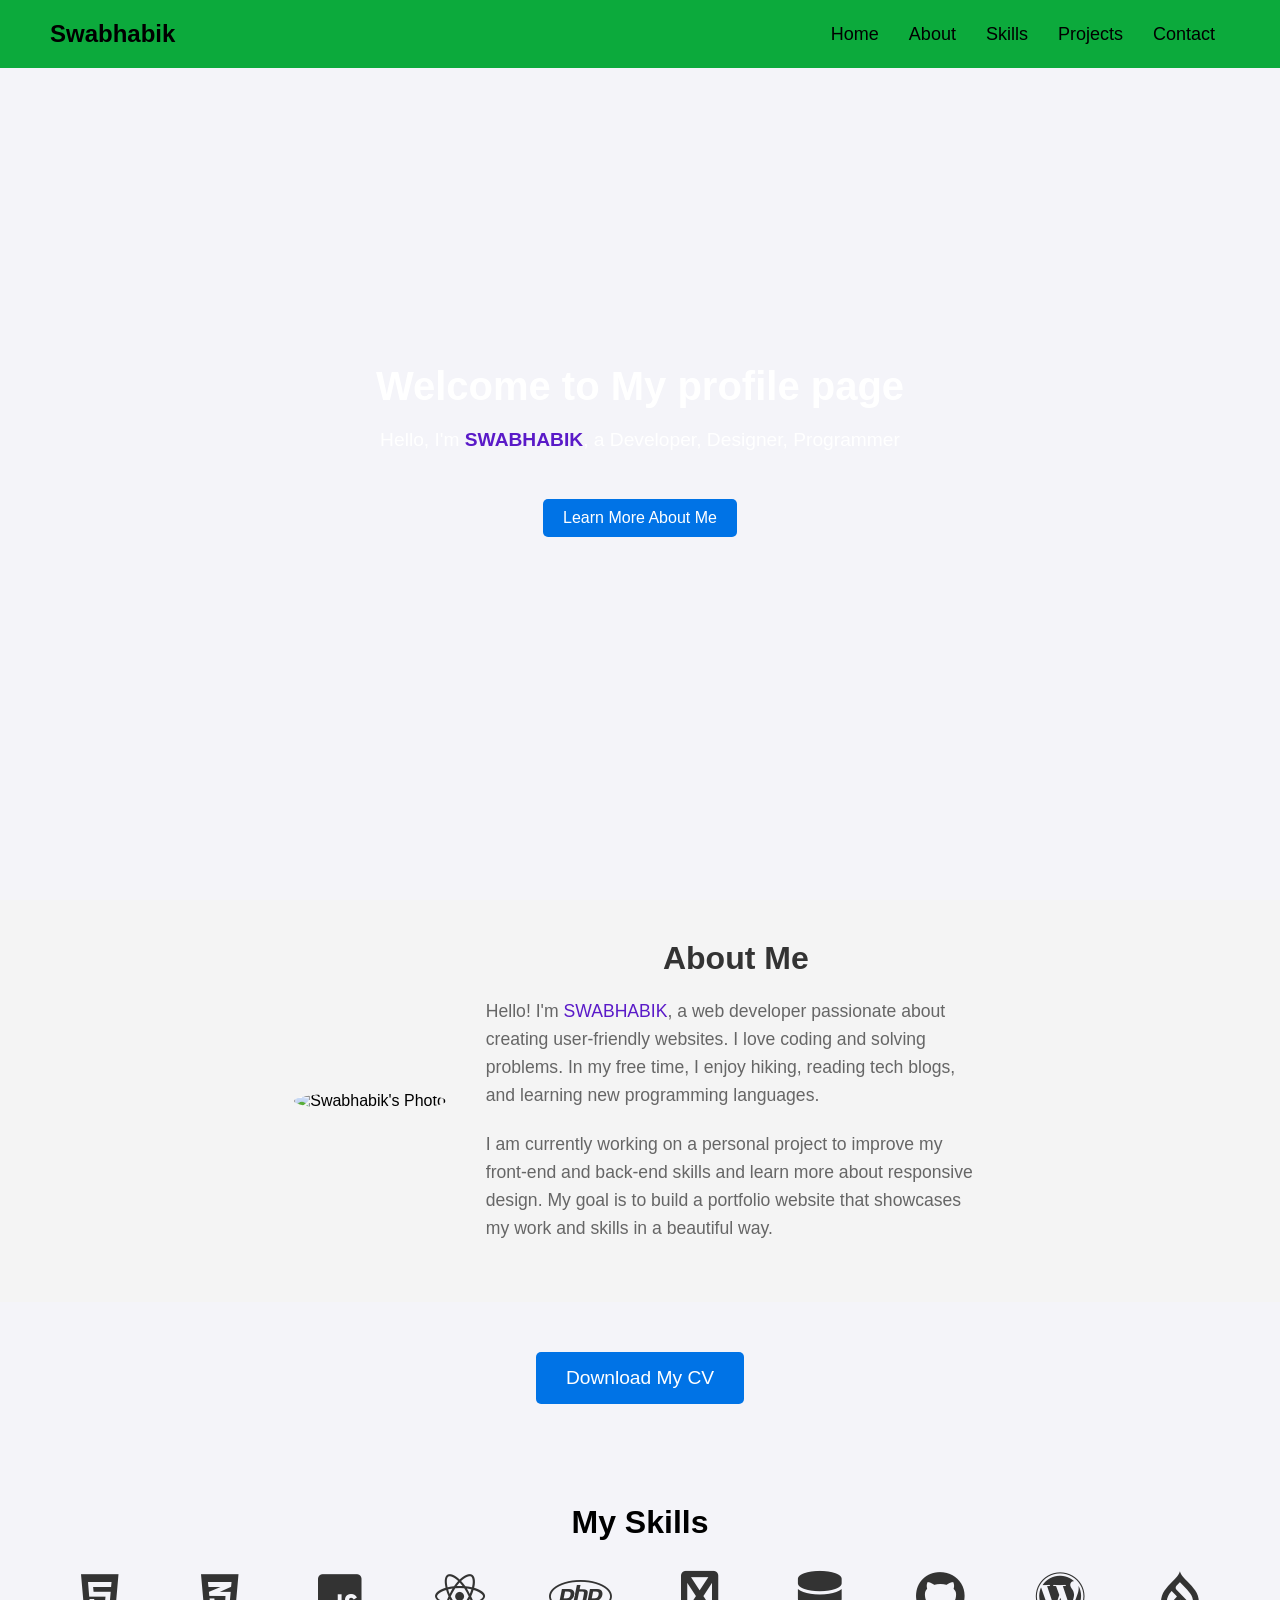
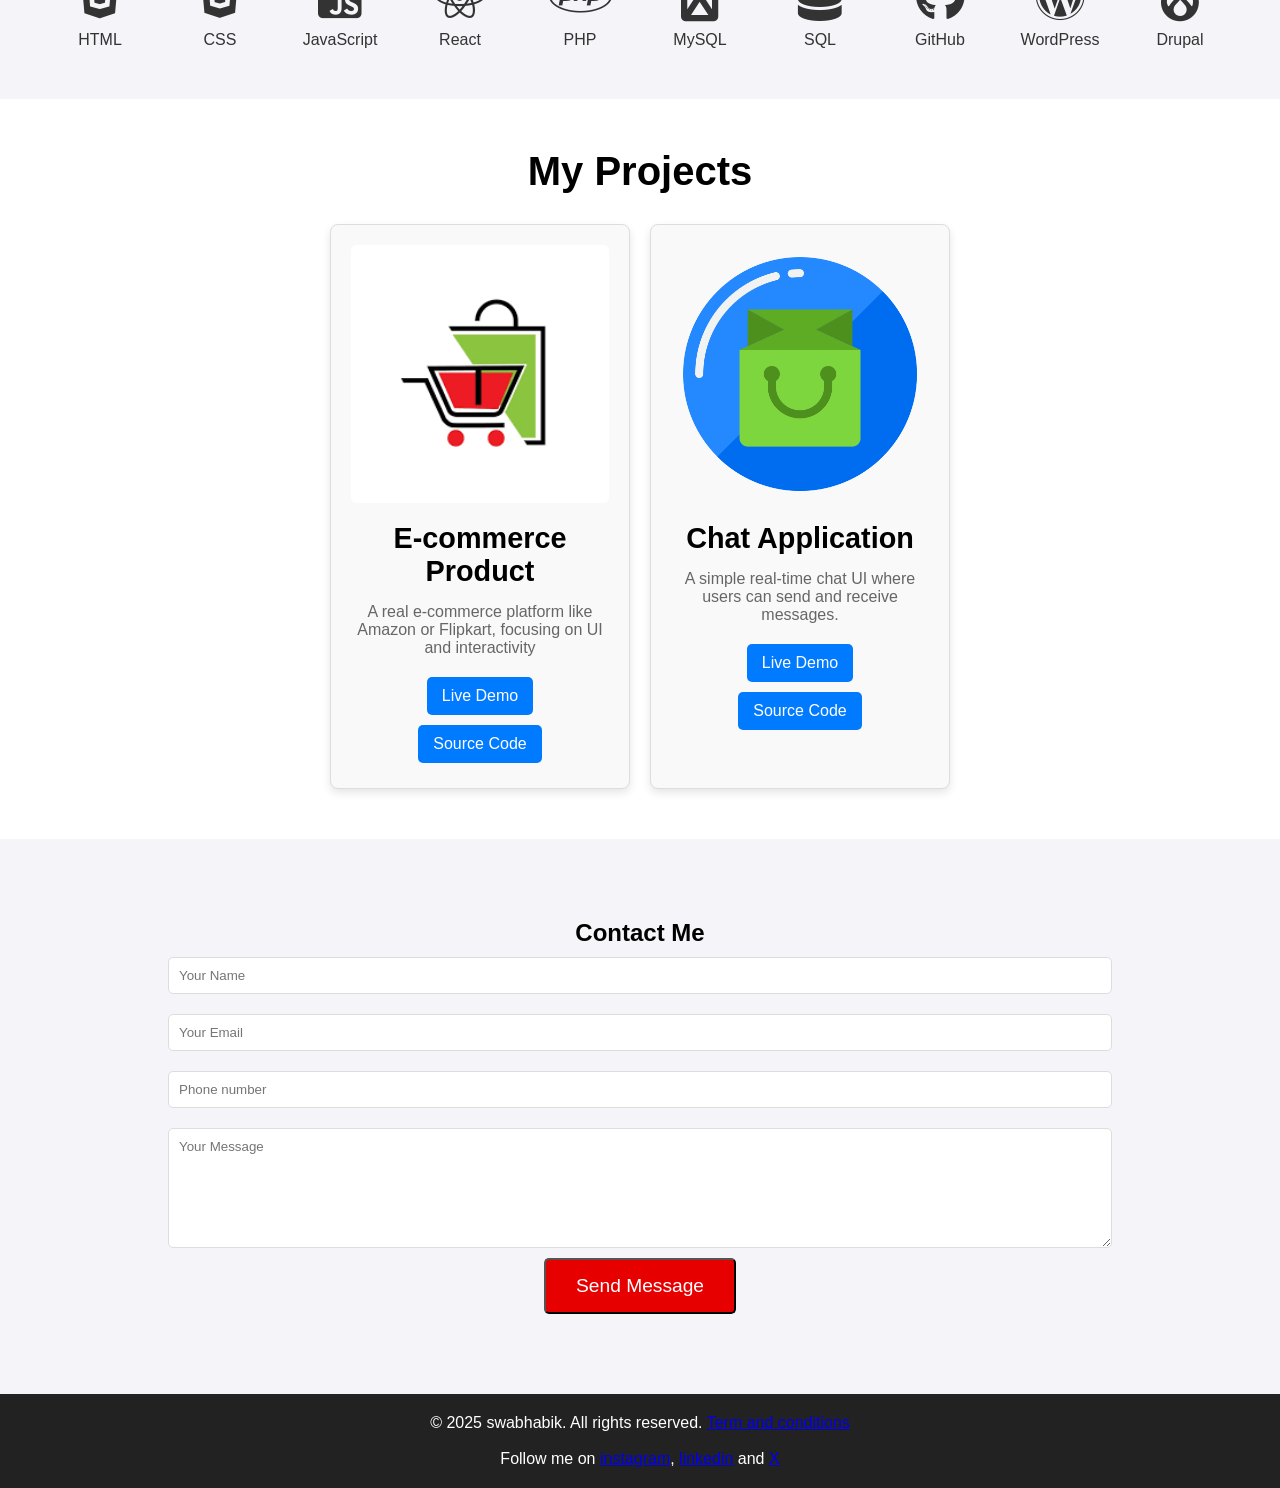
==== index.html @ 0a41aa1f "Rename landingpage.html to index.html change landing page to index.html" ====
<!DOCTYPE html>
<html lang="en">
<head>
    <meta charset="UTF-8">
    <meta name="viewport" content="width=device-width, initial-scale=1.0">
    <title>swabhabik Portfolio</title>
    <link rel="stylesheet" href="styles.css">
    <script defer src="script.js"></script>
        <link rel="stylesheet" href="https://cdnjs.cloudflare.com/ajax/libs/font-awesome/6.0.0-beta3/css/all.min.css">
</head>
<body>

    <!-- Navigation -->
    <header>
        <nav class="navbar">
            <h2 class="logo">Swabhabik</h2>
            <ul class="nav-links">
                <li><a href="#home">Home</a></li>
                <li><a href="#about">About</a></li>
                <li><a href="#skills">Skills</a></li>
                <li><a href="#projects">Projects</a></li>
                <li><a href="#contact">Contact</a></li>
            </ul>
        </nav>
    </header>

    <!-- Home Section -->
<section id="home" class="home">
    <div class="home-container">
        <h1>Welcome to My profile page</h1>
        <p>Hello, I'm <span class="highlight"><strong>SWABHABIK</strong></span>, a Developer, Designer, Programmer</p><br>
        <a href="#about" class="btn">Learn More About Me</a>
</div>
</section>

   <!-- About Section -->
<section id="about" class="about">
    <div class="about-container">
        <div class="about-image">
            <img src="images/profile.jpg" alt="Swabhabik's Photo"> <!-- Replace with your photo -->
        </div>
        <div class="about-text">
            <h2>About Me</h2>
            <p>Hello! I'm <span class="highlight">SWABHABIK</span>, a web developer passionate about creating user-friendly websites. I love coding and solving problems. In my free time, I enjoy hiking, reading tech blogs, and learning new programming languages.</p>
            <p>I am currently working on a personal project to improve my front-end and back-end skills and learn more about responsive design. My goal is to build a portfolio website that showcases my work and skills in a beautiful way.</p>
        </div>
    </div>
</section>

<section class="download-cv">
    <a href="path/to/your/cv.pdf" download="My_CV" class="download-btn">Download My CV</a>
  </section>
  


    <!-- Services Section -->
    <section id="skills" class="skills">
        <div class="skill-container"></div>
        <h2>My Skills</h2>
        <div class="skill-logos">
          <div class="skill">
            <i class="fab fa-html5"></i>
            <p>HTML</p>
          </div>
          <div class="skill">
            <i class="fab fa-css3-alt"></i>
            <p>CSS</p>
          </div>
          <div class="skill">
            <i class="fab fa-js-square"></i>
            <p>JavaScript</p>
          </div>
          <div class="skill">
            <i class="fab fa-react"></i>
            <p>React</p>
          </div>
          <div class="skill">
            <i class="fab fa-php"></i>
            <p>PHP</p>
          </div>
          <div class="skill">
            <i class="fab fa-database"></i>
            <p>MySQL</p>
          </div>
          <div class="skill">
            <i class="fas fa-database"></i>
            <p>SQL</p>
          </div>
          <div class="skill">
            <i class="fab fa-github"></i>
            <p>GitHub</p>
          </div>
          <div class="skill">
            <i class="fab fa-wordpress"></i>
            <p>WordPress</p>
          </div>
          <div class="skill">
            <i class="fab fa-drupal"></i>
            <p>Drupal</p>
          </div>
        </div>
      </section>

      <section id="projects">
        <div class="projects-container">
            <h2>My Projects</h2>
            <div class="projects-list">
                <div class="project-item">
                    <img src="images/e-commerce1.png" alt="Project 1">
                    <h3>E-commerce Product</h3>
                    <p>A real e-commerce platform like Amazon or Flipkart, focusing on UI and interactivity</p>
                    <a href="images/e-commerce.png" target="_blank">Live Demo</a>
                    <a href="https://github.com/yourusername/project1" target="_blank">Source Code</a>
                </div>
                <div class="project-item">
                    <img src="images/chat.png" alt="Project 2">
                    <h3>Chat Application</h3>
                    <p>A simple real-time chat UI where users can send and receive messages.</p>
                    <a href="https://live-project2.com" target="_blank">Live Demo</a>
                    <a href="https://github.com/yourusername/project2" target="_blank">Source Code</a>
                </div>
                <!-- Add more project items as needed -->
            </div>
        </div>
    </section>
    
      

    <!-- Contact Section -->
    <section id="contact" class="contact">
        <h1>Contact Me</h1>
        <form id="contact-form">
            <input type="text" id="name" placeholder="Your Name" required>
            <input type="email" id="email" placeholder="Your Email" required>
            <input type="mobile number" id="phone" placeholder="Phone number" required>
            <textarea id="message" placeholder="Your Message" required></textarea>
            <button type="submit" class="btn">Send Message</button>
        </form>
    </section>

    <footer>
        <p>&copy; 2025 swabhabik. All rights reserved. <a href="#">Term and conditions</a></p><br><p>Follow me on <a href="#">instagram</a>, <a href="#">linkedin</a> and <a href="#">X</a> </p>
    </footer>

</body>
</html>
---- styles.css ----
/* Reset Styles */
* {
    margin: 0;
    padding: 0;
    box-sizing: border-box;
    font-family: 'Arial', sans-serif;
    scroll-behavior: smooth;
}

/* Navigation */
.navbar {
    display: flex;
    justify-content: space-between;
    align-items: center;
    padding: 20px 50px;
    background: #0caa3c;
    color: black;
    position: fixed;
    width: 100%;
    top: 0;
    z-index: 1000;
}

.nav-links {
    list-style: none;
    display: flex;
}

.nav-links li {
    margin: 0 15px;
}

.nav-links a {
    text-decoration: none;
    color: black;
    font-size: 18px;
}

.nav-links a:hover {
    color: #ff5733;
}

.home {
    position: relative;
    background-image: url('images/home-page.jpg'); /* Background image */
    background-size: cover; /* Ensure the image covers the entire section */
    background-position: center; /* Center the background image */
    height: 100vh; /* Full viewport height */
    display: flex;
    justify-content: center;
    align-items: center;
    color: white;
    text-align: center;
  }
  
 
  
  .home h1 {
    font-size: 2.5rem;
    margin-bottom: 20px;
  }
  
  .home p {
    font-size: 1.2rem;
    margin-bottom: 30px;
  }
  
  .home .btn {
    display: inline-block;
    padding: 10px 20px;
    background-color: #0073e6;
    color: white;
    text-decoration: none;
    border-radius: 5px;
  }
  
  .home .btn:hover {
    background-color: #005bb5;
  }
  


/* Basic Reset */
* {
    margin: 0;
    padding: 0;
    box-sizing: border-box;
}

/* About Section Styles */
#about {
    background-color: #f4f4f4;
    padding: 40px;
}
.highlight {
    color: #5a1ac8; 
  }
  

.about-container {
    display: flex;
    align-items: center;
    justify-content: center;
    gap: 40px;
    max-width: 1200px;
    margin: 0 auto;
}

/* Image Styling (Now on the right side) */
.about-image img {
    width: 300px;
    height: 300px;
    border-radius: 50%;
    object-fit: cover; /* Keeps the aspect ratio while filling the area */
}

/* Text Styling */
.about-text {
    max-width: 500px;
   
}

.about-text h2 {
    font-size: 2rem;
    color: #333;
    margin-bottom: 20px;
    
}

.about-text p {
    font-size: 1.1rem;
    color: #666;
    line-height: 1.6;
    margin-bottom: 20px;
    text-align: left;
}

/* Responsive Design */
@media (max-width: 768px) {
    .about-container {
        flex-direction: column; /* Stack the image and text on small screens */
        align-items: center;
    }

    .about-image img {
        width: 150px;
        height: 150px;
    }

    .about-text h2 {
        font-size: 1.8rem;
        text-align: right;
    }

    .about-text p {
        font-size: 1rem;
        text-align: right;
    }
}


/* Sections */
.about, .services, .contact {
    padding: 80px 50px;
    text-align: center;
}

.skills {
    text-align: center;
    padding: 50px 0;
  }
  
  .skills h2 {
    font-size: 2rem;
    margin-bottom: 30px;
  }
  
  .skill-logos {
    display: flex;
    justify-content: center;
    flex-wrap: wrap;
    gap: 20px;
  }
  
  .skill {
    width: 100px;
    text-align: center;
  }
  
  .skill i {
    font-size: 50px; /* Set the icon size */
    margin-bottom: 10px;
    color: #333;
  }
  
  .skill p {
    font-size: 1rem;
    color: #333;
  }

  .skill img {
    width: 50px; /* Set image size */
    height: 50px;
    object-fit: contain;
    margin-bottom: 10px;
  }

  .skill i {
  font-size: 50px;
  margin-bottom: 10px;
  color: #333;  /* Default color */
  transition: color 0.3s ease; /* Smooth transition */
}

.skill i:hover {
  color: #0073e6; /* Hover color */
}

.skill p {
  font-size: 1rem;
  color: #333;
  transition: color 0.3s ease; /* Smooth transition */
}

.skill p:hover {
  color: #0073e6; /* Hover color for text */
}




/* Contact Form */
form {
    display: flex;
    flex-direction: column;
    align-items: center;
}

input, textarea {
    width: 80%;
    padding: 10px;
    margin: 10px 0;
    border: 1px solid #ddd;
    border-radius: 5px;
}

textarea {
    height: 120px;
}
button.btn {
    display: inline-block;
    padding: 15px 30px;
    font-size: 1.2rem;
    background-color: #e60000;
    color: white;
    text-decoration: none;
    border-radius: 5px;
    transition: background-color 0.3s ease;
    
}

/* Footer */
footer {
    text-align: center;
    background: #222;
    color: white;
    padding: 20px;
}


.download-cv {
    text-align: center;
    padding: 50px 0;
  }
  
  .download-cv h2 {
    font-size: 2rem;
    margin-bottom: 20px;
  }
  
  .download-btn {
    display: inline-block;
    padding: 15px 30px;
    font-size: 1.2rem;
    background-color: #0073e6;
    color: white;
    text-decoration: none;
    border-radius: 5px;
    transition: background-color 0.3s ease;
  }
  
  .download-btn:hover {
    background-color: #f55200;
  }

  /* General Styles */
body {
    font-family: Arial, sans-serif;
    margin: 0;
    padding: 0;
    background-color: #f4f4f9;
}

/* Projects Section */
#projects {
    background-color: #fff;
    padding: 50px 0;
    text-align: center;
}

#projects h2 {
    font-size: 2.5rem;
    margin-bottom: 30px;
}

.projects-list {
    display: flex;
    flex-wrap: wrap;
    justify-content: center;
    gap: 20px;
}

.project-item {
    background-color: #f9f9f9;
    border: 1px solid #ddd;
    border-radius: 8px;
    width: 300px;
    padding: 20px;
    box-shadow: 0 4px 8px rgba(0, 0, 0, 0.1);
    transition: transform 0.3s;
}

.project-item:hover {
    transform: translateY(-10px);
}

.project-item img {
    width: 100%;
    height: auto;
    border-radius: 5px;
}

.project-item h3 {
    font-size: 1.8rem;
    margin: 15px 0;
}

.project-item p {
    font-size: 1rem;
    color: #666;
    margin-bottom: 15px;
}

.project-item a {
    display: inline-block;
    margin: 5px 10px;
    padding: 10px 15px;
    font-size: 1rem;
    color: #fff;
    background-color: #007bff;
    border-radius: 5px;
    text-decoration: none;
    transition: background-color 0.3s;
}

.project-item a:hover {
    background-color: #0056b3;
}
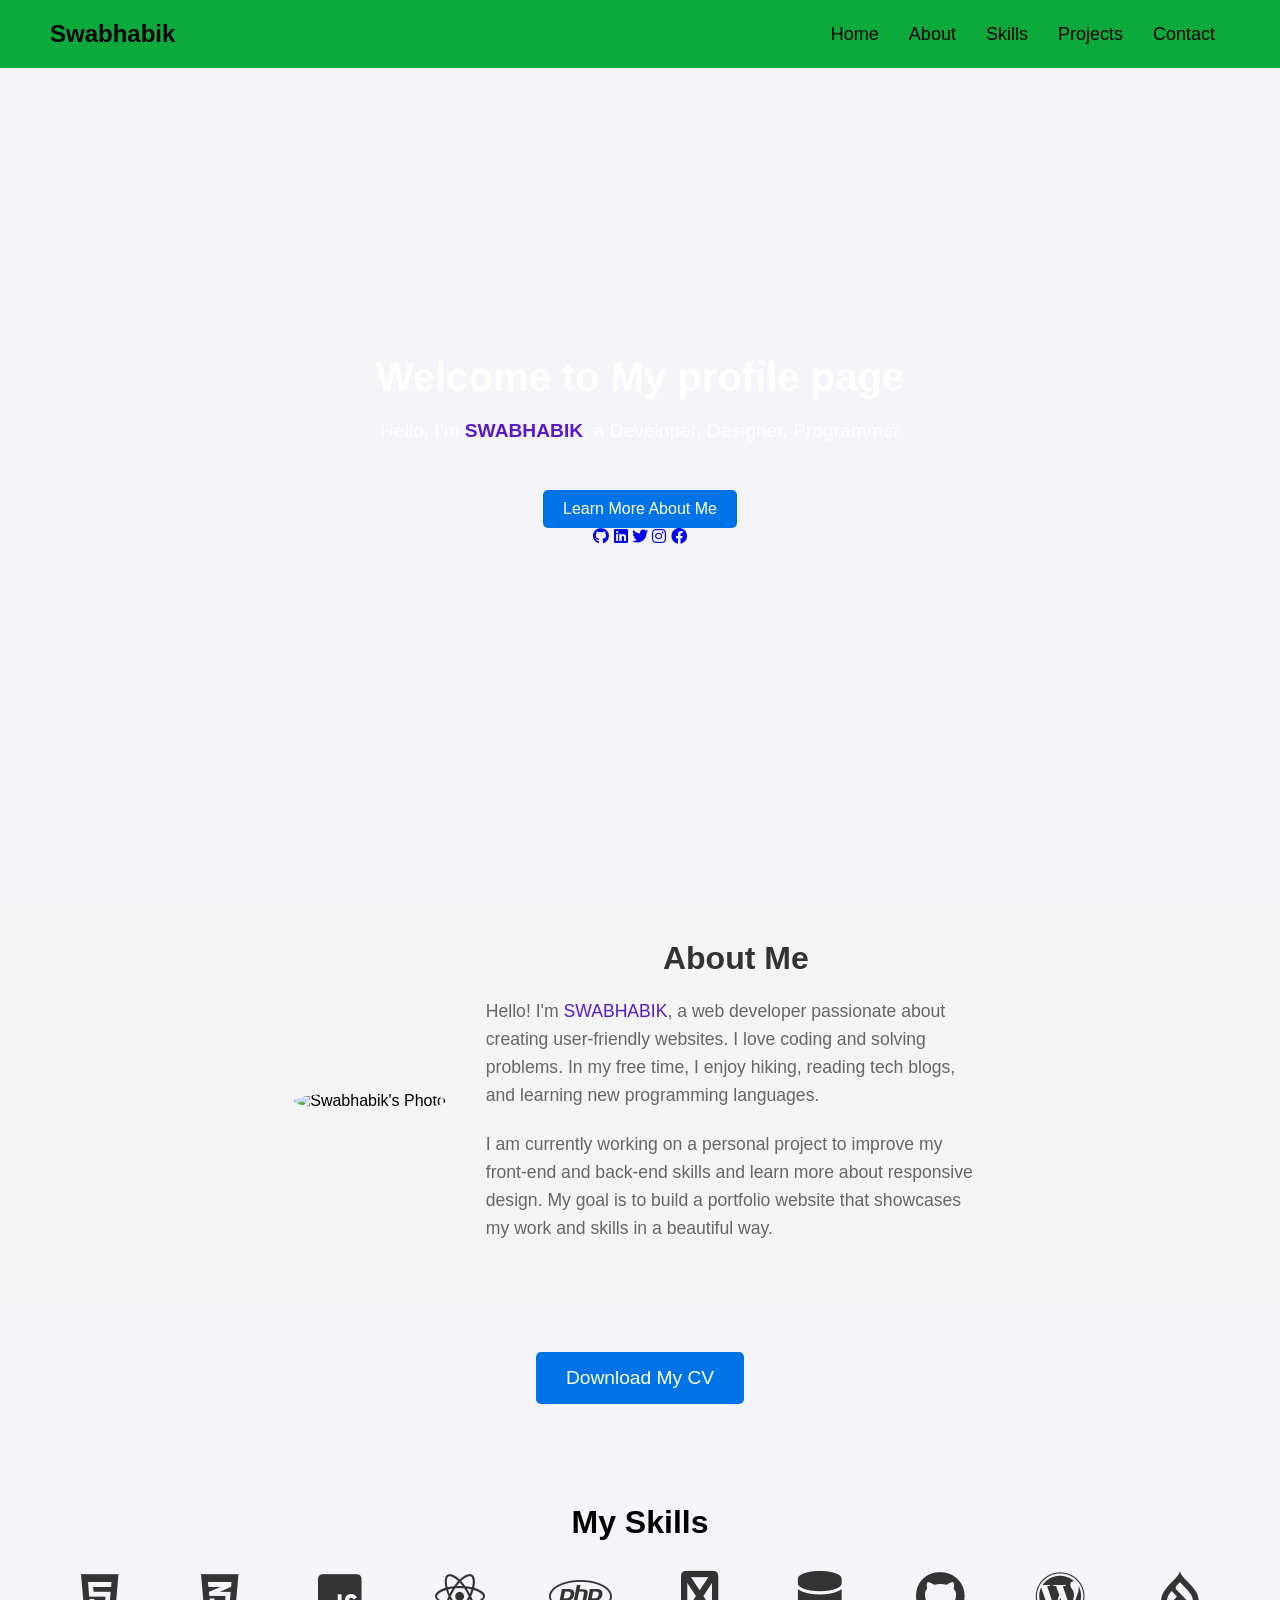
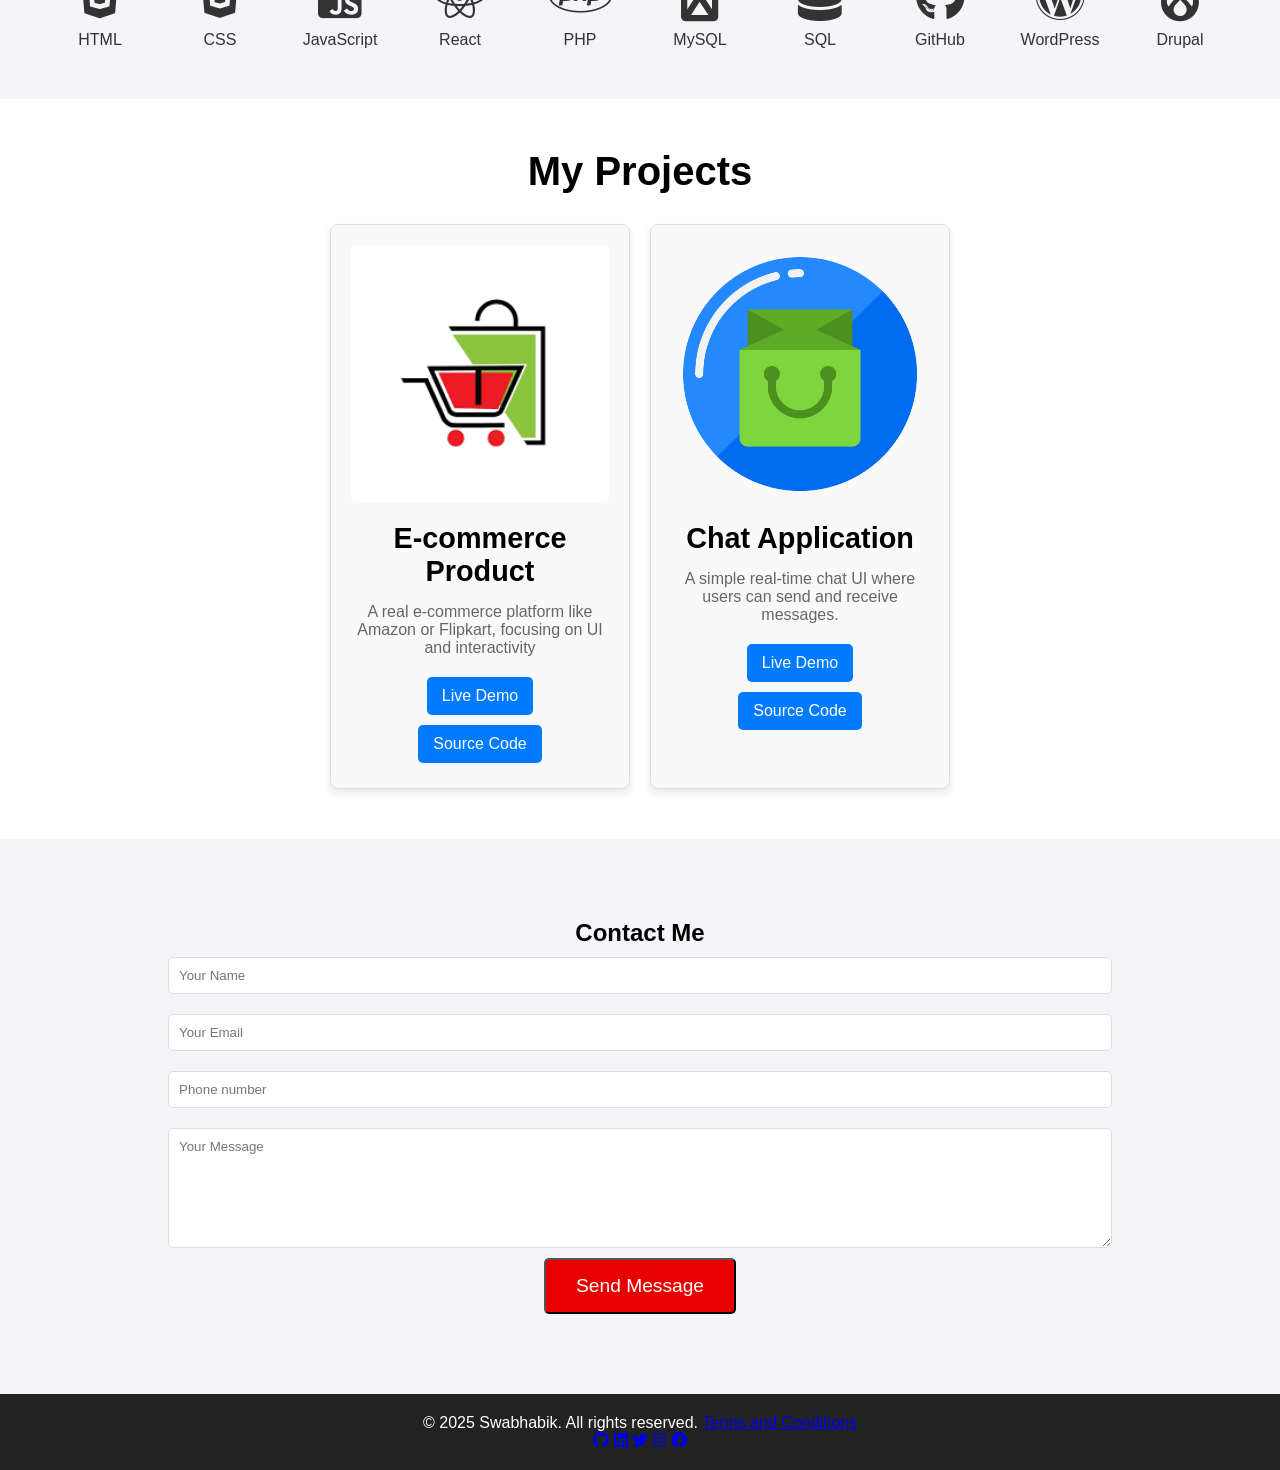
==== commit a0a86502: "Update index.html updated the icons" ====
--- a/index.html
+++ b/index.html
@@ -30,6 +30,14 @@
         <h1>Welcome to My profile page</h1>
         <p>Hello, I'm <span class="highlight"><strong>SWABHABIK</strong></span>, a Developer, Designer, Programmer</p><br>
         <a href="#about" class="btn">Learn More About Me</a>
+         <!-- Social Media Icons -->
+        <div class="social-links">
+          <a href="https://github.com/yourusername" target="_blank"><i class="fab fa-github"></i></a>
+          <a href="https://linkedin.com/in/yourusername" target="_blank"><i class="fab fa-linkedin"></i></a>
+          <a href="https://twitter.com/yourusername" target="_blank"><i class="fab fa-twitter"></i></a>
+          <a href="https://instagram.com/yourusername" target="_blank"><i class="fab fa-instagram"></i></a>
+          <a href="https://facebook.com/yourusername" target="_blank"><i class="fab fa-facebook"></i></a>
+      </div>
 </div>
 </section>
 
@@ -138,9 +146,16 @@
         </form>
     </section>
 
-    <footer>
-        <p>&copy; 2025 swabhabik. All rights reserved. <a href="#">Term and conditions</a></p><br><p>Follow me on <a href="#">instagram</a>, <a href="#">linkedin</a> and <a href="#">X</a> </p>
-    </footer>
+   <footer>
+      <p>&copy; 2025 Swabhabik. All rights reserved. <a href="#">Terms and Conditions</a></p>
+      <div class="footer-social-links">
+          <a href="https://github.com/yourusername" target="_blank"><i class="fab fa-github"></i></a>
+          <a href="https://linkedin.com/in/yourusername" target="_blank"><i class="fab fa-linkedin"></i></a>
+          <a href="https://twitter.com/yourusername" target="_blank"><i class="fab fa-twitter"></i></a>
+          <a href="https://instagram.com/yourusername" target="_blank"><i class="fab fa-instagram"></i></a>
+          <a href="https://facebook.com/yourusername" target="_blank"><i class="fab fa-facebook"></i></a>
+      </div>
+  </footer>
 
 </body>
 </html>
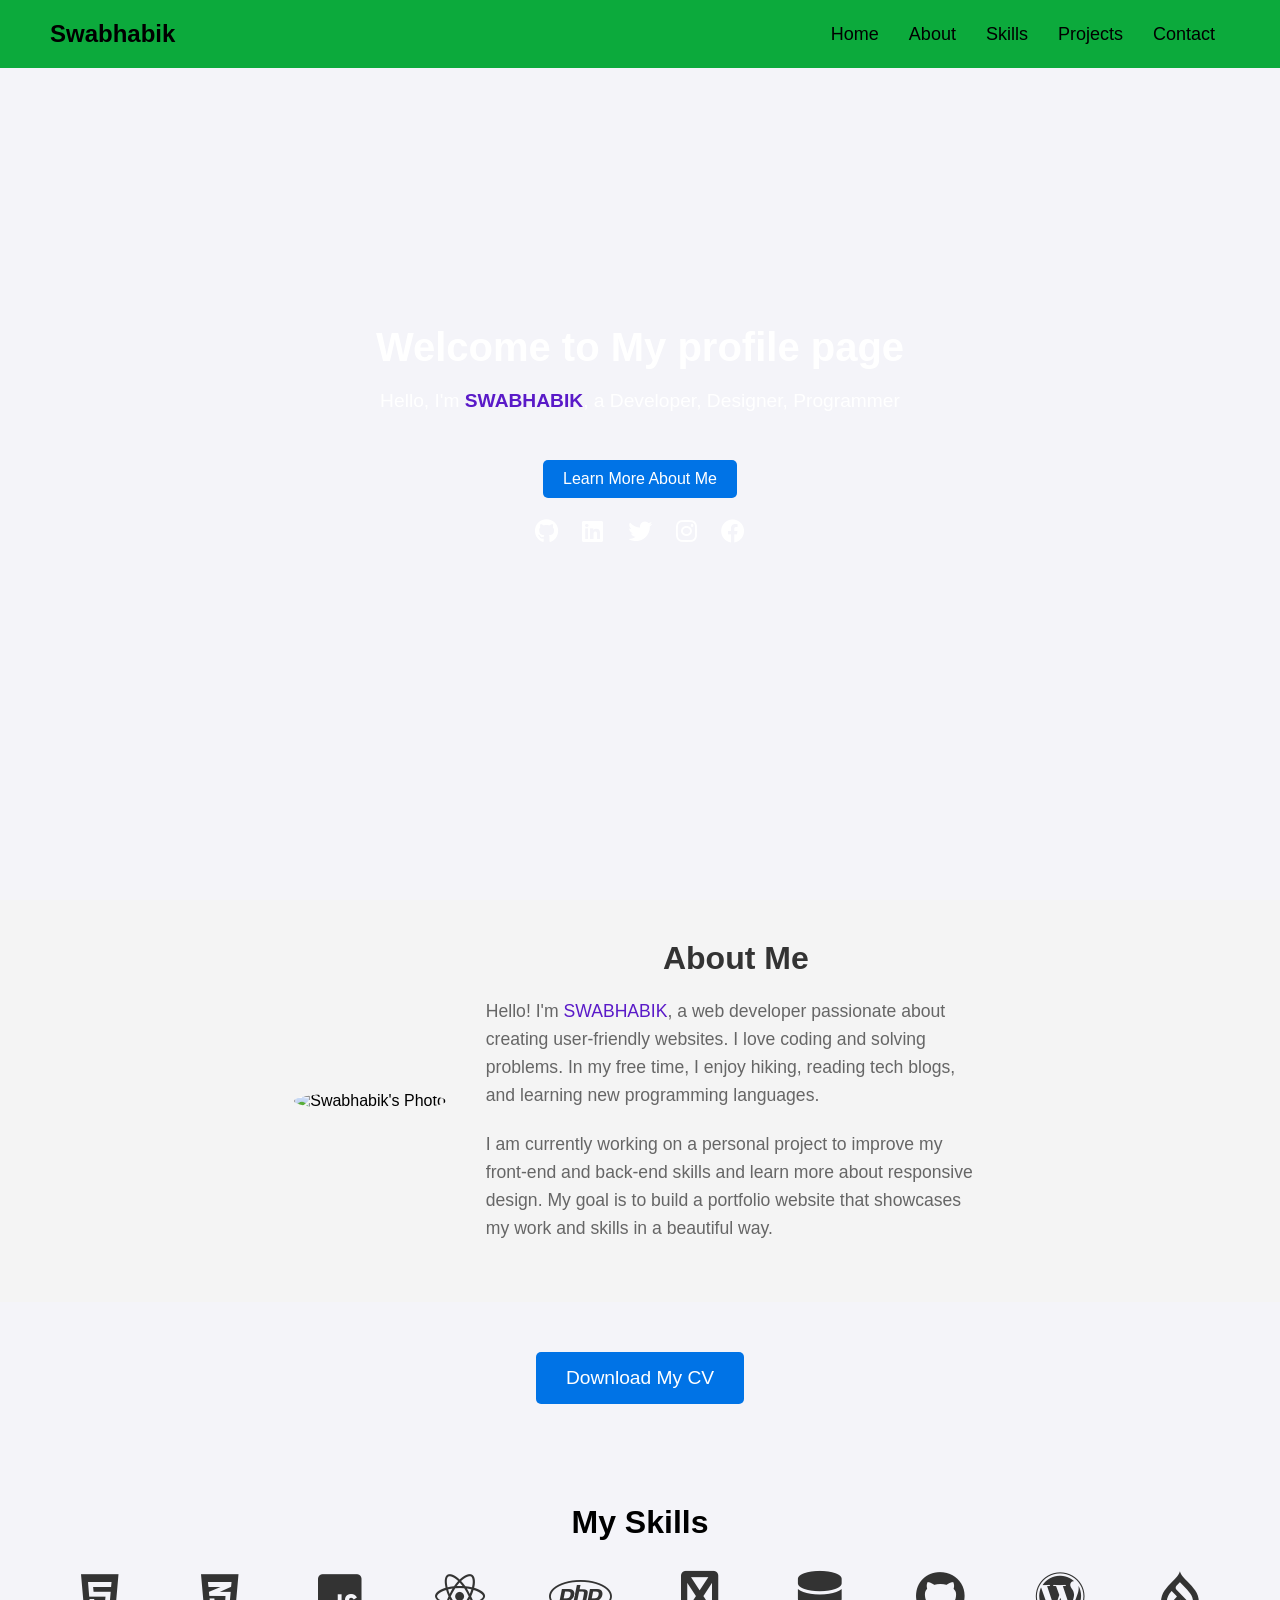
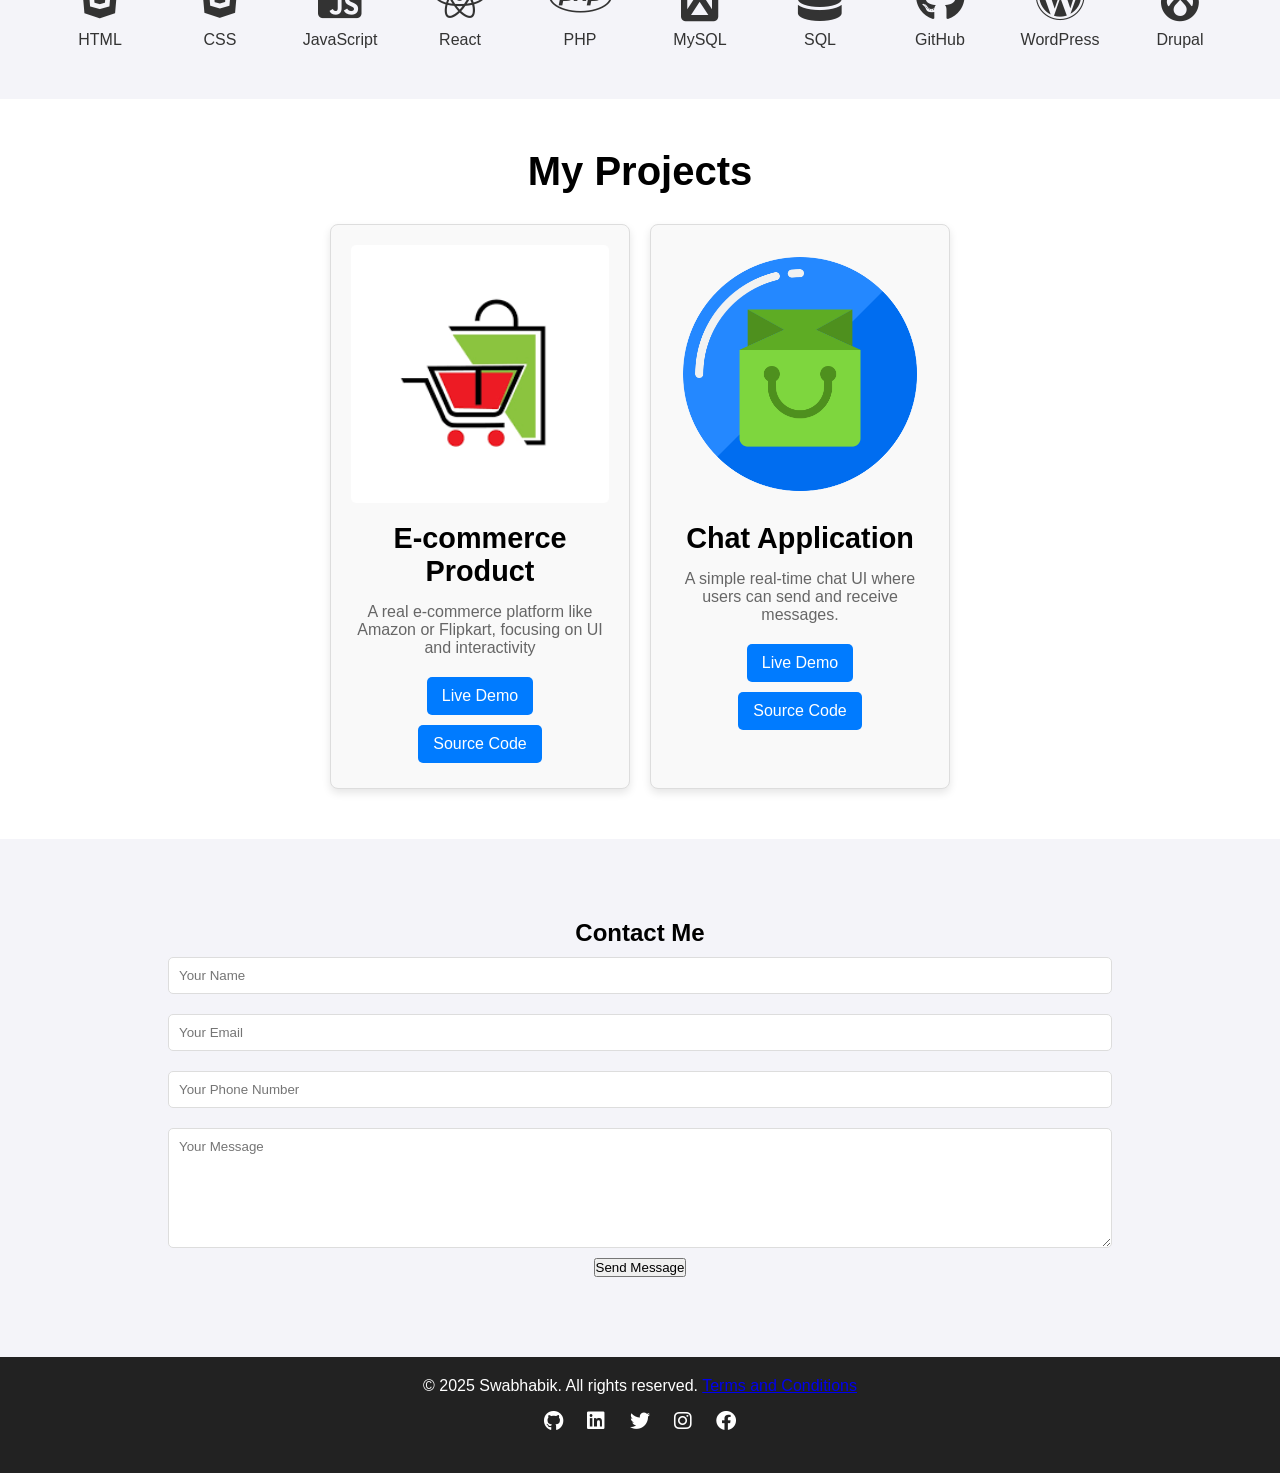
==== commit b23cb63b: "Update index.html update form section" ====
--- a/index.html
+++ b/index.html
@@ -137,13 +137,13 @@
     <!-- Contact Section -->
     <section id="contact" class="contact">
         <h1>Contact Me</h1>
-        <form id="contact-form">
-            <input type="text" id="name" placeholder="Your Name" required>
-            <input type="email" id="email" placeholder="Your Email" required>
-            <input type="mobile number" id="phone" placeholder="Phone number" required>
-            <textarea id="message" placeholder="Your Message" required></textarea>
-            <button type="submit" class="btn">Send Message</button>
-        </form>
+       <form id="contact-form" action="https://formspree.io/f/your-form-id" method="POST">
+    <input type="text" name="name" placeholder="Your Name" required>
+    <input type="email" name="email" placeholder="Your Email" required>
+    <input type="tel" name="phone" placeholder="Your Phone Number" required>
+    <textarea name="message" placeholder="Your Message" required></textarea>
+    <button type="submit">Send Message</button>
+</form>
     </section>
 
    <footer>
--- a/styles.css
+++ b/styles.css
@@ -366,5 +366,40 @@
 .project-item a:hover {
     background-color: #0056b3;
 }
-
-  +/* Social Media Icons - Hero Section */
+.social-links {
+  margin-top: 20px;  /* Space above icons */
+  margin-bottom: 30px; /* Adds space below the icons */
+}
+
+.social-links a {
+  display: inline-block;
+  margin: 0 10px;
+  font-size: 24px;
+  color: white;
+  transition: 0.3s;
+}
+
+.social-links a:hover {
+  color: #00aced;
+}
+
+/* Footer Social Media Icons */
+.footer-social-links {
+  margin-top: 15px;  /* Adds space above */
+  margin-bottom: 20px; /* Adds space below */
+}
+
+.footer-social-links a {
+  display: inline-block;
+  margin: 0 10px;
+  font-size: 20px;
+  color: white;
+  transition: 0.3s;
+}
+
+.footer-social-links a:hover {
+  color: #00aced;
+}
+
+  
